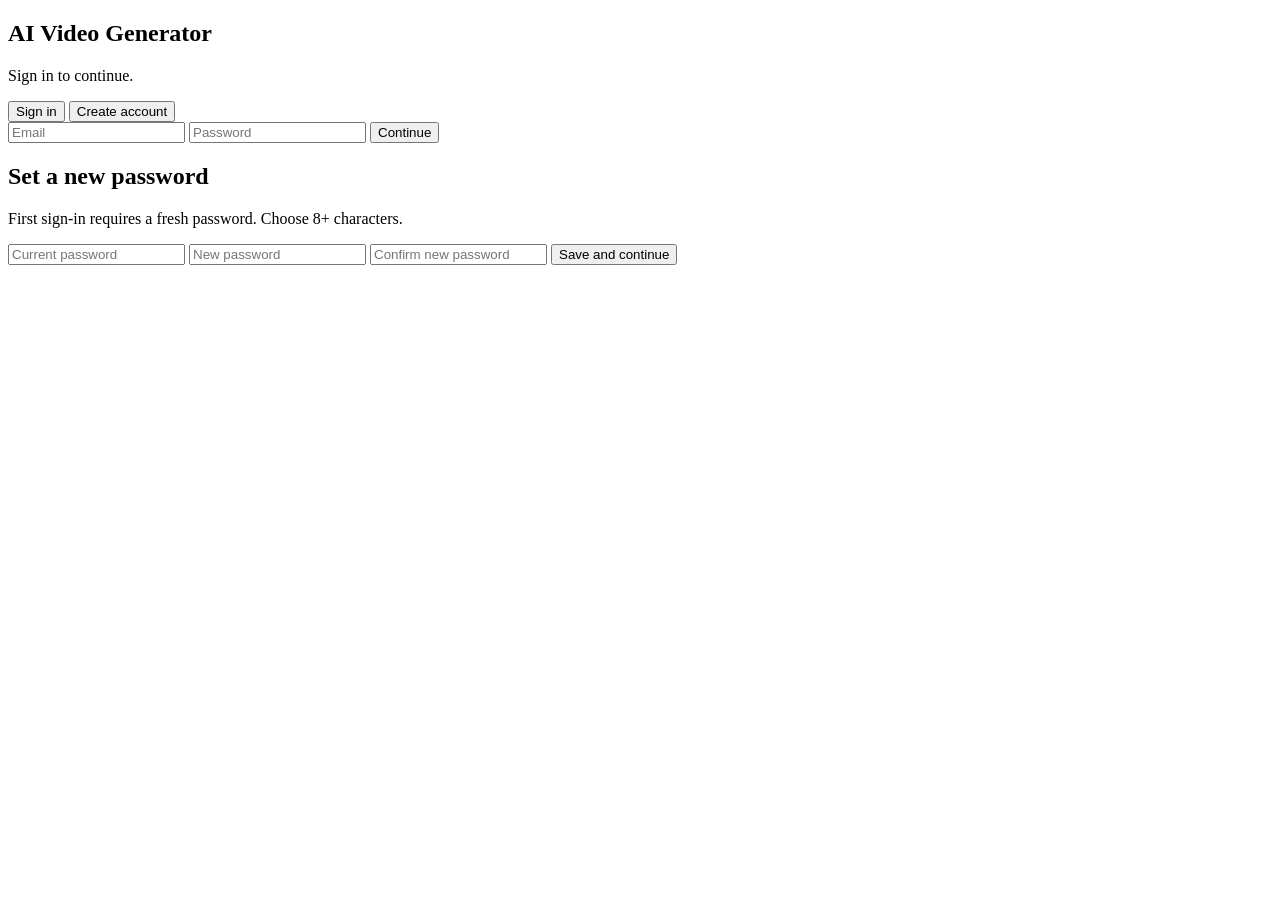
==== web/static/auth.html @ af646444 "feat: 完成 v0.6.8 + v0.6.8.1 多用户登陆/注册 + Auth UX 抛光 v0.6.8: 三库分离架构（auth.db 独立）、bcrypt + HttpOnly Cookie" ====
<!DOCTYPE html>
<html lang="zh-CN">
<head>
    <meta charset="UTF-8">
    <meta name="viewport" content="width=device-width, initial-scale=1.0">
    <title>AI Video Generator</title>
    <link rel="stylesheet" href="/static/auth.css">
</head>
<body class="auth-body">
    <main class="auth-stage">
        <section class="auth-hero" id="authHero">
            <h1 class="auth-headline">AI Video Generator</h1>
            <p class="auth-tagline" id="authTagline">Sign in to continue.</p>

            <div class="auth-tabs" role="tablist">
                <button type="button" class="auth-tab active" data-tab="login" role="tab" aria-selected="true">Sign in</button>
                <button type="button" class="auth-tab" data-tab="register" role="tab" aria-selected="false">Create account</button>
            </div>

            <form id="authForm" class="auth-form" autocomplete="on">
                <input type="email" name="email" id="authEmail" required autocomplete="email" placeholder="Email" />
                <input type="password" name="password" id="authPassword" required autocomplete="current-password" minlength="8" placeholder="Password" />
                <button type="submit" class="auth-submit" id="authSubmit">Continue</button>
            </form>

            <p class="auth-error hidden" id="authError"></p>
            <p class="auth-info hidden" id="authInfo"></p>
        </section>

        <!-- Forced password change overlay (shown only when must_change_password=true) -->
        <section class="auth-hero hidden" id="changeHero">
            <h1 class="auth-headline">Set a new password</h1>
            <p class="auth-tagline">First sign-in requires a fresh password. Choose 8+ characters.</p>

            <form id="changeForm" class="auth-form">
                <input type="password" id="changeOld" required minlength="1" autocomplete="current-password" placeholder="Current password" />
                <input type="password" id="changeNew" required minlength="8" autocomplete="new-password" placeholder="New password" />
                <input type="password" id="changeNew2" required minlength="8" autocomplete="new-password" placeholder="Confirm new password" />
                <button type="submit" class="auth-submit" id="changeSubmit">Save and continue</button>
            </form>
            <p class="auth-error hidden" id="changeError"></p>
        </section>
    </main>

    <script src="/static/auth.js" defer></script>
</body>
</html>
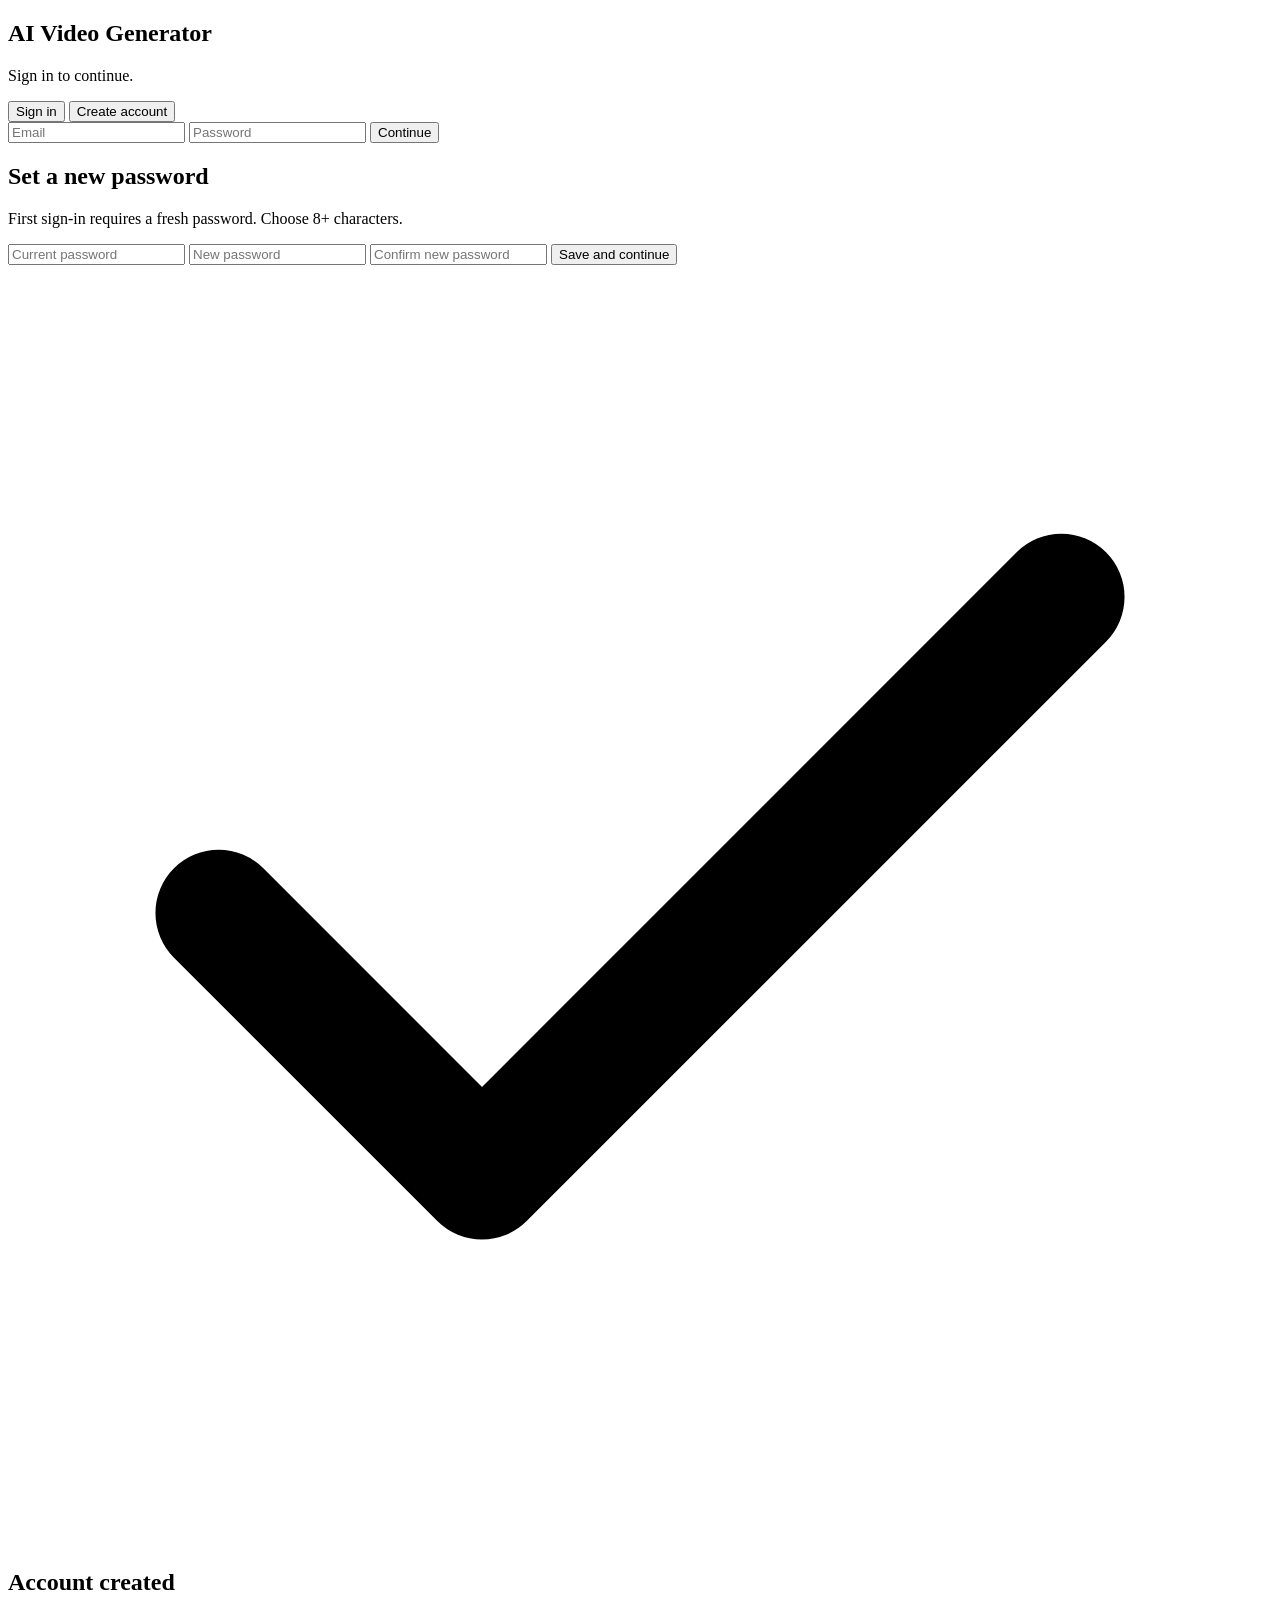
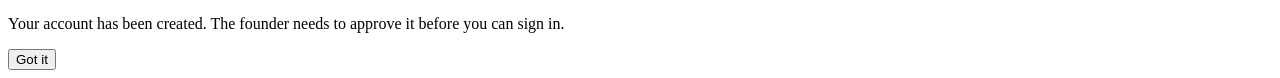
==== commit 62e92f2c: "feat: v0.6.8.x 多用户管理 UI 抛光" ====
--- a/web/static/auth.html
+++ b/web/static/auth.html
@@ -17,9 +17,9 @@
                 <button type="button" class="auth-tab" data-tab="register" role="tab" aria-selected="false">Create account</button>
             </div>
 
-            <form id="authForm" class="auth-form" autocomplete="on">
-                <input type="email" name="email" id="authEmail" required autocomplete="email" placeholder="Email" />
-                <input type="password" name="password" id="authPassword" required autocomplete="current-password" minlength="8" placeholder="Password" />
+            <form id="authForm" class="auth-form" autocomplete="off" spellcheck="false">
+                <input type="email" name="auth_email_field" id="authEmail" required autocomplete="off" autocapitalize="off" autocorrect="off" spellcheck="false" placeholder="Email" />
+                <input type="password" name="auth_password_field" id="authPassword" required autocomplete="new-password" autocapitalize="off" autocorrect="off" spellcheck="false" minlength="8" placeholder="Password" />
                 <button type="submit" class="auth-submit" id="authSubmit">Continue</button>
             </form>
 
@@ -32,16 +32,30 @@
             <h1 class="auth-headline">Set a new password</h1>
             <p class="auth-tagline">First sign-in requires a fresh password. Choose 8+ characters.</p>
 
-            <form id="changeForm" class="auth-form">
-                <input type="password" id="changeOld" required minlength="1" autocomplete="current-password" placeholder="Current password" />
-                <input type="password" id="changeNew" required minlength="8" autocomplete="new-password" placeholder="New password" />
-                <input type="password" id="changeNew2" required minlength="8" autocomplete="new-password" placeholder="Confirm new password" />
+            <form id="changeForm" class="auth-form" autocomplete="off" spellcheck="false">
+                <input type="password" id="changeOld" required minlength="1" autocomplete="off" autocapitalize="off" autocorrect="off" spellcheck="false" placeholder="Current password" />
+                <input type="password" id="changeNew" required minlength="8" autocomplete="new-password" autocapitalize="off" autocorrect="off" spellcheck="false" placeholder="New password" />
+                <input type="password" id="changeNew2" required minlength="8" autocomplete="new-password" autocapitalize="off" autocorrect="off" spellcheck="false" placeholder="Confirm new password" />
                 <button type="submit" class="auth-submit" id="changeSubmit">Save and continue</button>
             </form>
             <p class="auth-error hidden" id="changeError"></p>
         </section>
     </main>
 
+    <!-- v0.6.8.2 — friendly modal shown after a successful registration
+         (replaces the red error banner that made users think something
+         had failed). -->
+    <div class="auth-modal-backdrop hidden" id="authModalBackdrop">
+        <div class="auth-modal" role="dialog" aria-modal="true" aria-labelledby="authModalTitle">
+            <div class="auth-modal-icon" aria-hidden="true">
+                <svg viewBox="0 0 24 24" fill="none" stroke="currentColor" stroke-width="2.4" stroke-linecap="round" stroke-linejoin="round"><path d="M20 6L9 17l-5-5"/></svg>
+            </div>
+            <h2 class="auth-modal-title" id="authModalTitle">Account created</h2>
+            <p class="auth-modal-body" id="authModalBody">Your account has been created. The founder needs to approve it before you can sign in.</p>
+            <button type="button" class="auth-modal-button" id="authModalClose">Got it</button>
+        </div>
+    </div>
+
     <script src="/static/auth.js" defer></script>
 </body>
 </html>
